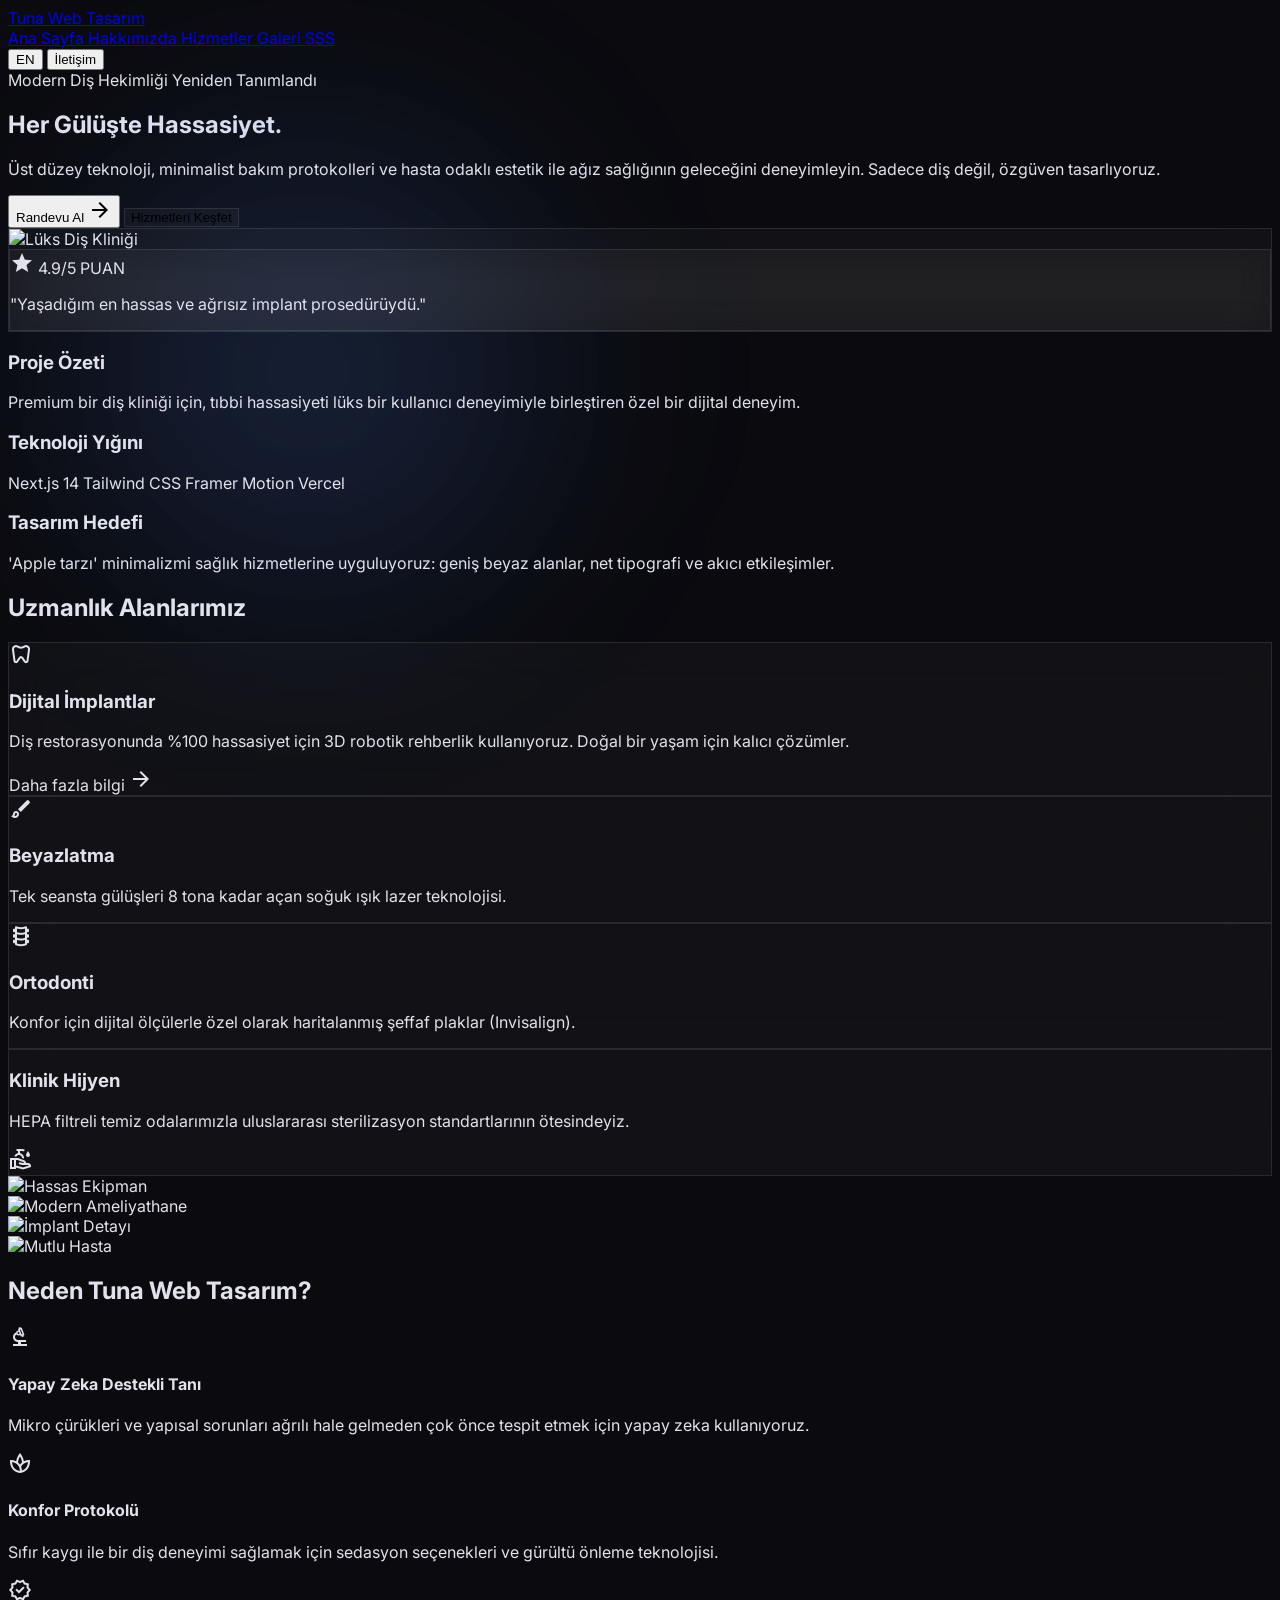
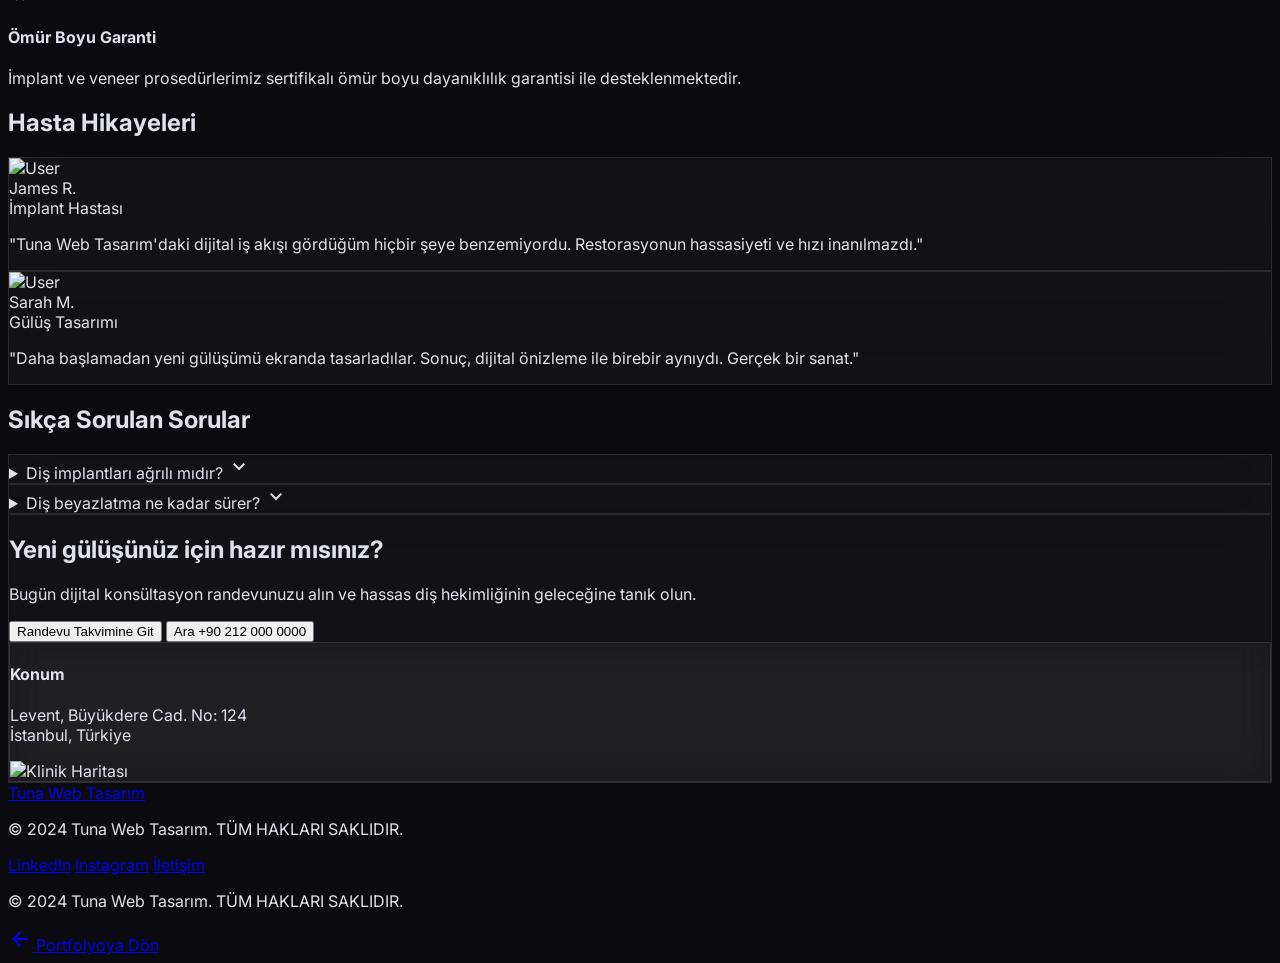
==== dis_klinigi/dis-klinigi.html @ a289a70b "Add files via upload" ====
<!DOCTYPE html>

<html class="dark" lang="tr"><head>
<meta charset="utf-8"/>
<meta content="width=device-width, initial-scale=1.0" name="viewport"/>
<title>Tuna Web Tasarım | Modern Diş Hekimliği</title>
<script src="https://cdn.tailwindcss.com?plugins=forms,container-queries"></script>
<link href="https://fonts.googleapis.com/css2?family=Inter:wght@300;400;500;600;700;800&amp;display=swap" rel="stylesheet"/>
<link href="https://fonts.googleapis.com/css2?family=Material+Symbols+Outlined:wght,FILL@100..700,0..1&amp;display=swap" rel="stylesheet"/>
<script id="tailwind-config">
      tailwind.config = {
        darkMode: "class",
        theme: {
          extend: {
            "colors": {
                    "on-error-container": "#ffdad6",
                    "tertiary-container": "#d87802",
                    "primary-container": "#528dff",
                    "on-tertiary": "#4d2700",
                    "surface": "#11131a",
                    "tertiary-fixed-dim": "#ffb77b",
                    "inverse-on-surface": "#2e3038",
                    "surface-container-low": "#191b22",
                    "surface-tint": "#afc6ff",
                    "on-secondary-fixed-variant": "#45464e",
                    "surface-container-high": "#272a31",
                    "inverse-primary": "#0059c6",
                    "surface-bright": "#373941",
                    "glass-border": "rgba(255, 255, 255, 0.1)",
                    "outline-variant": "#424753",
                    "surface-container-lowest": "#0b0e15",
                    "on-background": "#e1e2ec",
                    "secondary-fixed": "#e2e2eb",
                    "primary-fixed-dim": "#afc6ff",
                    "secondary-container": "#45464e",
                    "glass-bg": "rgba(255, 255, 255, 0.03)",
                    "on-secondary-container": "#b4b4bd",
                    "outline": "#8c909f",
                    "on-secondary": "#2e3037",
                    "on-error": "#690005",
                    "tertiary": "#ffb77b",
                    "inverse-surface": "#e1e2ec",
                    "on-primary-container": "#00275f",
                    "surface-dim": "#11131a",
                    "background": "#0b0b0f",
                    "secondary-fixed-dim": "#c6c6cf",
                    "surface-container-highest": "#32353c",
                    "on-tertiary-fixed": "#2e1500",
                    "on-surface-variant": "#c2c6d6",
                    "surface-variant": "#32353c",
                    "on-tertiary-container": "#432100",
                    "on-primary": "#002d6c",
                    "tertiary-fixed": "#ffdcc2",
                    "surface-container": "#1d1f27",
                    "error-container": "#93000a",
                    "on-surface": "#e1e2ec",
                    "on-primary-fixed": "#001a43",
                    "secondary": "#c6c6cf",
                    "primary-fixed": "#d9e2ff",
                    "primary": "#afc6ff",
                    "on-tertiary-fixed-variant": "#6d3a00",
                    "on-secondary-fixed": "#1a1b22",
                    "accent-glow": "rgba(79, 140, 255, 0.3)",
                    "on-primary-fixed-variant": "#004398",
                    "error": "#ffb4ab"
            },
            "borderRadius": {
                    "DEFAULT": "1rem",
                    "lg": "2rem",
                    "xl": "3rem",
                    "full": "9999px"
            },
            "spacing": {
                    "container-max": "1200px",
                    "gutter": "24px",
                    "base": "8px",
                    "section-gap": "120px",
                    "margin-desktop": "64px",
                    "margin-mobile": "20px"
            },
            "fontFamily": {
                    "display-lg": ["Inter"],
                    "display-lg-mobile": ["Inter"],
                    "headline-xl": ["Inter"],
                    "body-md": ["Inter"],
                    "label-sm": ["Inter"],
                    "body-lg": ["Inter"],
                    "label-md": ["Inter"],
                    "headline-md": ["Inter"]
            },
            "fontSize": {
                    "display-lg": ["72px", {"lineHeight": "1.1", "letterSpacing": "-0.04em", "fontWeight": "700"}],
                    "display-lg-mobile": ["40px", {"lineHeight": "1.2", "letterSpacing": "-0.02em", "fontWeight": "700"}],
                    "headline-xl": ["48px", {"lineHeight": "1.2", "letterSpacing": "-0.02em", "fontWeight": "600"}],
                    "body-md": ["16px", {"lineHeight": "1.6", "fontWeight": "400"}],
                    "label-sm": ["12px", {"lineHeight": "1.2", "letterSpacing": "0.05em", "fontWeight": "600"}],
                    "body-lg": ["18px", {"lineHeight": "1.6", "letterSpacing": "-0.01em", "fontWeight": "400"}],
                    "label-md": ["14px", {"lineHeight": "1.4", "letterSpacing": "0.02em", "fontWeight": "500"}],
                    "headline-md": ["24px", {"lineHeight": "1.4", "fontWeight": "600"}]
            }
          },
        },
      }
    </script>
<style>
        body {
            background-color: #0b0b0f;
            color: #e1e2ec;
            font-family: 'Inter', sans-serif;
            overflow-x: hidden;
        }

        .glass-card {
            background: rgba(255, 255, 255, 0.03);
            backdrop-filter: blur(20px);
            border: 1px solid rgba(255, 255, 255, 0.1);
            transition: all 0.5s cubic-bezier(0.4, 0, 0.2, 1);
        }

        .glass-card:hover {
            background: rgba(255, 255, 255, 0.07);
            transform: translateY(-8px);
            box-shadow: 0 20px 40px rgba(0, 0, 0, 0.4), 0 0 20px rgba(79, 140, 255, 0.1);
            border-color: rgba(175, 198, 255, 0.3);
        }

        .hero-glow {
            position: absolute;
            width: 600px;
            height: 600px;
            background: radial-gradient(circle, rgba(79, 140, 255, 0.15) 0%, transparent 70%);
            filter: blur(120px);
            z-index: -1;
            pointer-events: none;
        }

        .kinetic-text {
            background: linear-gradient(135deg, #e1e2ec 0%, #afc6ff 100%);
            -webkit-background-clip: text;
            -webkit-text-fill-color: transparent;
        }

        .material-symbols-outlined {
            font-variation-settings: 'FILL' 0, 'wght' 400, 'GRAD' 0, 'opsz' 24;
        }

        .lang-en { display: none; }
        [lang="en"] .lang-en { display: block; }
        [lang="en"] .lang-tr { display: none; }
        
        .no-scrollbar::-webkit-scrollbar { display: none; }
        .no-scrollbar { -ms-overflow-style: none; scrollbar-width: none; }
    </style>
</head>
<body class="antialiased">
<!-- TopNavBar -->
<nav class="fixed top-0 w-full z-50 bg-glass-bg backdrop-blur-[40px] border-b border-glass-border">
<div class="flex justify-between items-center px-margin-desktop h-20 w-full max-w-container-max mx-auto">
<a class="font-display-lg text-headline-md font-bold tracking-tighter text-primary" href="index.html">Tuna Web Tasarım</a>
<div class="hidden md:flex items-center gap-8">
<a class="text-primary font-bold border-b-2 border-primary pb-1 font-label-md text-label-md uppercase tracking-wider" href="index.html">
<span class="lang-tr">Ana Sayfa</span>
<span class="lang-en">Home</span>
</a>
<a class="text-on-surface-variant hover:text-on-surface transition-colors font-label-md text-label-md uppercase tracking-wider" href="#about">
<span class="lang-tr">Hakkımızda</span>
<span class="lang-en">About</span>
</a>
<a class="text-on-surface-variant hover:text-on-surface transition-colors font-label-md text-label-md uppercase tracking-wider" href="#services">
<span class="lang-tr">Hizmetler</span>
<span class="lang-en">Services</span>
</a>
<a class="text-on-surface-variant hover:text-on-surface transition-colors font-label-md text-label-md uppercase tracking-wider" href="#gallery">
<span class="lang-tr">Galeri</span>
<span class="lang-en">Gallery</span>
</a>
<a class="text-on-surface-variant hover:text-on-surface transition-colors font-label-md text-label-md uppercase tracking-wider" href="#faq">SSS</a>
</div>
<div class="flex items-center gap-4">
<button class="text-on-surface-variant hover:text-primary transition-colors font-label-md text-label-md uppercase tracking-wider" onclick="toggleLanguage()">
<span class="lang-tr">EN</span>
<span class="lang-en">TR</span>
</button>
<button class="bg-primary-container text-on-primary-container px-6 py-2 rounded-full font-label-md text-label-md uppercase tracking-widest hover:brightness-110 active:scale-95 transition-all">
<span class="lang-tr">İletişim</span>
<span class="lang-en">Contact</span>
</button>
</div>
</div>
</nav>
<main class="pt-20 overflow-hidden">
<!-- Hero Section -->
<section class="relative min-h-[921px] flex items-center px-margin-desktop max-w-container-max mx-auto py-section-gap">
<div class="hero-glow -top-20 -left-20"></div>
<div class="hero-glow bottom-0 -right-20"></div>
<div class="grid grid-cols-1 md:grid-cols-12 gap-12 items-center w-full">
<div class="md:col-span-7 z-10">
<span class="font-label-md text-primary tracking-widest uppercase mb-4 block">
<span class="lang-tr">Modern Diş Hekimliği Yeniden Tanımlandı</span>
<span class="lang-en">Modern Dentistry Redefined</span>
</span>
<h1 class="font-display-lg text-display-lg-mobile md:text-display-lg mb-8 kinetic-text">
<span class="lang-tr">Her Gülüşte Hassasiyet.</span>
<span class="lang-en">Precision in Every Smile.</span>
</h1>
<p class="font-body-lg text-on-surface-variant max-w-xl mb-10">
<span class="lang-tr">Üst düzey teknoloji, minimalist bakım protokolleri ve hasta odaklı estetik ile ağız sağlığının geleceğini deneyimleyin. Sadece diş değil, özgüven tasarlıyoruz.</span>
<span class="lang-en">Experience the future of oral healthcare with high-end technology, minimalist care protocols, and patient-centric aesthetics. We craft more than just teeth; we design confidence.</span>
</p>
<div class="flex flex-wrap gap-4">
<button class="bg-on-surface text-background px-10 py-4 rounded-full font-label-md text-label-md uppercase tracking-widest hover:opacity-90 transition-all flex items-center gap-2">
<span class="lang-tr">Randevu Al</span>
<span class="lang-en">Book Appointment</span>
<span class="material-symbols-outlined">arrow_forward</span>
</button>
<button class="glass-card px-10 py-4 rounded-full font-label-md text-label-md uppercase tracking-widest text-on-surface flex items-center gap-2">
<span class="lang-tr">Hizmetleri Keşfet</span>
<span class="lang-en">Explore Services</span>
</button>
</div>
</div>
<div class="md:col-span-5 relative">
<div class="rounded-xl overflow-hidden glass-card p-2 aspect-[4/5] relative">
<img alt="Lüks Diş Kliniği" class="w-full h-full object-cover rounded-lg" src="https://lh3.googleusercontent.com/aida-public/[base64]"/>
<div class="absolute bottom-6 -left-12 glass-card p-6 rounded-lg max-w-[240px] hidden md:block">
<div class="flex items-center gap-2 mb-2 text-primary">
<span class="material-symbols-outlined" style="font-variation-settings: 'FILL' 1;">star</span>
<span class="font-label-md">4.9/5 PUAN</span>
</div>
<p class="text-label-sm text-on-surface-variant italic">
<span class="lang-tr">"Yaşadığım en hassas ve ağrısız implant prosedürüydü."</span>
<span class="lang-en">"The most precise and painless implant procedure I've ever experienced."</span>
</p>
</div>
</div>
</div>
</div>
</section>
<!-- Project Info (Tech Stack & Summary) -->
<section class="bg-surface-container-low py-20 border-y border-glass-border" id="about">
<div class="max-w-container-max mx-auto px-margin-desktop">
<div class="grid grid-cols-1 md:grid-cols-3 gap-12">
<div>
<h3 class="font-label-md text-primary uppercase tracking-widest mb-4">
<span class="lang-tr">Proje Özeti</span>
<span class="lang-en">Project Summary</span>
</h3>
<p class="font-body-md text-on-surface-variant">
<span class="lang-tr">Premium bir diş kliniği için, tıbbi hassasiyeti lüks bir kullanıcı deneyimiyle birleştiren özel bir dijital deneyim.</span>
<span class="lang-en">A bespoke digital experience for a premium dental clinic, bridging technical medical precision with a luxury user experience.</span>
</p>
</div>
<div>
<h3 class="font-label-md text-primary uppercase tracking-widest mb-4">
<span class="lang-tr">Teknoloji Yığını</span>
<span class="lang-en">Tech Stack</span>
</h3>
<div class="flex flex-wrap gap-2">
<span class="px-4 py-1 rounded-full border border-glass-border text-label-sm font-label-sm">Next.js 14</span>
<span class="px-4 py-1 rounded-full border border-glass-border text-label-sm font-label-sm">Tailwind CSS</span>
<span class="px-4 py-1 rounded-full border border-glass-border text-label-sm font-label-sm">Framer Motion</span>
<span class="px-4 py-1 rounded-full border border-glass-border text-label-sm font-label-sm">Vercel</span>
</div>
</div>
<div>
<h3 class="font-label-md text-primary uppercase tracking-widest mb-4">
<span class="lang-tr">Tasarım Hedefi</span>
<span class="lang-en">Design Goal</span>
</h3>
<p class="font-body-md text-on-surface-variant">
<span class="lang-tr">'Apple tarzı' minimalizmi sağlık hizmetlerine uyguluyoruz: geniş beyaz alanlar, net tipografi ve akıcı etkileşimler.</span>
<span class="lang-en">Applying 'Apple-style' minimalism to healthcare: ample white space, crisp typography, and fluid interactions.</span>
</p>
</div>
</div>
</div>
</section>
<!-- Services Section (Bento Grid) -->
<section class="py-section-gap px-margin-desktop max-w-container-max mx-auto" id="services">
<div class="text-center mb-16">
<h2 class="font-headline-xl text-on-surface mb-4">
<span class="lang-tr">Uzmanlık Alanlarımız</span>
<span class="lang-en">Our Specializations</span>
</h2>
<div class="w-20 h-1 bg-primary mx-auto rounded-full"></div>
</div>
<div class="grid grid-cols-1 md:grid-cols-3 gap-gutter">
<!-- Large Card -->
<div class="md:col-span-2 glass-card p-10 rounded-xl relative group">
<div class="flex flex-col justify-between h-full">
<div>
<span class="material-symbols-outlined text-primary text-4xl mb-6">dentistry</span>
<h3 class="font-headline-md text-on-surface mb-4">
<span class="lang-tr">Dijital İmplantlar</span>
<span class="lang-en">Digital Implants</span>
</h3>
<p class="font-body-md text-on-surface-variant max-w-md">
<span class="lang-tr">Diş restorasyonunda %100 hassasiyet için 3D robotik rehberlik kullanıyoruz. Doğal bir yaşam için kalıcı çözümler.</span>
<span class="lang-en">Utilizing 3D robotic guidance for 100% precision in dental reconstruction. Permanent solutions for a natural life.</span>
</p>
</div>
<div class="mt-12 flex items-center text-primary font-label-md uppercase tracking-widest group-hover:gap-4 transition-all gap-2 cursor-pointer">
<span class="lang-tr">Daha fazla bilgi</span>
<span class="lang-en">Learn more</span>
<span class="material-symbols-outlined">arrow_forward</span>
</div>
</div>
</div>
<!-- Small Card 1 -->
<div class="glass-card p-10 rounded-xl">
<span class="material-symbols-outlined text-primary text-4xl mb-6">brush</span>
<h3 class="font-headline-md text-on-surface mb-4">
<span class="lang-tr">Beyazlatma</span>
<span class="lang-en">Whitening</span>
</h3>
<p class="font-body-md text-on-surface-variant">
<span class="lang-tr">Tek seansta gülüşleri 8 tona kadar açan soğuk ışık lazer teknolojisi.</span>
<span class="lang-en">Cold-light laser technology that brightens smiles up to 8 shades in a single session.</span>
</p>
</div>
<!-- Small Card 2 -->
<div class="glass-card p-10 rounded-xl">
<span class="material-symbols-outlined text-primary text-4xl mb-6">orthopedics</span>
<h3 class="font-headline-md text-on-surface mb-4">
<span class="lang-tr">Ortodonti</span>
<span class="lang-en">Orthodontics</span>
</h3>
<p class="font-body-md text-on-surface-variant">
<span class="lang-tr">Konfor için dijital ölçülerle özel olarak haritalanmış şeffaf plaklar (Invisalign).</span>
<span class="lang-en">Invisible aligners (Invisalign) custom-mapped with digital impressions for comfort.</span>
</p>
</div>
<!-- Medium Card -->
<div class="md:col-span-2 glass-card p-10 rounded-xl flex items-center justify-between overflow-hidden">
<div class="z-10">
<h3 class="font-headline-md text-on-surface mb-4">
<span class="lang-tr">Klinik Hijyen</span>
<span class="lang-en">Clinical Hygiene</span>
</h3>
<p class="font-body-md text-on-surface-variant max-w-xs">
<span class="lang-tr">HEPA filtreli temiz odalarımızla uluslararası sterilizasyon standartlarının ötesindeyiz.</span>
<span class="lang-en">Exceeding international sterilization standards with HEPA-filtered cleanrooms.</span>
</p>
</div>
<div class="w-48 h-48 relative">
<div class="absolute inset-0 bg-primary opacity-10 rounded-full blur-3xl"></div>
<span class="material-symbols-outlined text-[120px] text-primary/20 absolute inset-0 flex items-center justify-center">clean_hands</span>
</div>
</div>
</div>
</section>
<!-- Why Us / Tech Info -->
<section class="py-section-gap bg-surface-container-lowest">
<div class="max-w-container-max mx-auto px-margin-desktop grid grid-cols-1 md:grid-cols-2 gap-24 items-center">
<div class="order-2 md:order-1">
<div class="grid grid-cols-2 gap-4">
<div class="space-y-4">
<div class="rounded-lg overflow-hidden h-40">
<img alt="Hassas Ekipman" class="w-full h-full object-cover" src="https://lh3.googleusercontent.com/aida-public/[base64]"/>
</div>
<div class="rounded-lg overflow-hidden h-64">
<img alt="Modern Ameliyathane" class="w-full h-full object-cover" src="https://lh3.googleusercontent.com/aida-public/[base64]"/>
</div>
</div>
<div class="space-y-4 pt-8">
<div class="rounded-lg overflow-hidden h-64">
<img alt="İmplant Detayı" class="w-full h-full object-cover" src="https://lh3.googleusercontent.com/aida-public/[base64]"/>
</div>
<div class="rounded-lg overflow-hidden h-40">
<img alt="Mutlu Hasta" class="w-full h-full object-cover" src="https://lh3.googleusercontent.com/aida-public/[base64]"/>
</div>
</div>
</div>
</div>
<div class="order-1 md:order-2">
<h2 class="font-headline-xl text-on-surface mb-8"><span class="lang-tr">Neden Tuna Web Tasarım?</span><span class="lang-en">Why Tuna Web Tasarım?</span></h2>
<div class="space-y-10">
<div class="flex gap-6">
<div class="w-12 h-12 rounded-full bg-primary/10 flex items-center justify-center shrink-0">
<span class="material-symbols-outlined text-primary">biotech</span>
</div>
<div>
<h4 class="font-headline-md text-on-surface mb-2">
<span class="lang-tr">Yapay Zeka Destekli Tanı</span>
<span class="lang-en">AI-Driven Diagnostics</span>
</h4>
<p class="font-body-md text-on-surface-variant">
<span class="lang-tr">Mikro çürükleri ve yapısal sorunları ağrılı hale gelmeden çok önce tespit etmek için yapay zeka kullanıyoruz.</span>
<span class="lang-en">We use artificial intelligence to detect micro-cavities and structural issues long before they become painful.</span>
</p>
</div>
</div>
<div class="flex gap-6">
<div class="w-12 h-12 rounded-full bg-primary/10 flex items-center justify-center shrink-0">
<span class="material-symbols-outlined text-primary">spa</span>
</div>
<div>
<h4 class="font-headline-md text-on-surface mb-2">
<span class="lang-tr">Konfor Protokolü</span>
<span class="lang-en">Comfort Protocol</span>
</h4>
<p class="font-body-md text-on-surface-variant">
<span class="lang-tr">Sıfır kaygı ile bir diş deneyimi sağlamak için sedasyon seçenekleri ve gürültü önleme teknolojisi.</span>
<span class="lang-en">Sedation options and noise-canceling technology to ensure a zero-anxiety dental experience.</span>
</p>
</div>
</div>
<div class="flex gap-6">
<div class="w-12 h-12 rounded-full bg-primary/10 flex items-center justify-center shrink-0">
<span class="material-symbols-outlined text-primary">verified</span>
</div>
<div>
<h4 class="font-headline-md text-on-surface mb-2">
<span class="lang-tr">Ömür Boyu Garanti</span>
<span class="lang-en">Lifetime Warranty</span>
</h4>
<p class="font-body-md text-on-surface-variant">
<span class="lang-tr">İmplant ve veneer prosedürlerimiz sertifikalı ömür boyu dayanıklılık garantisi ile desteklenmektedir.</span>
<span class="lang-en">Our implant and veneer procedures are backed by a certified lifetime durability guarantee.</span>
</p>
</div>
</div>
</div>
</div>
</div>
</section>
<!-- Testimonials -->
<section class="py-section-gap px-margin-desktop max-w-container-max mx-auto overflow-hidden">
<h2 class="font-headline-xl text-center mb-16">
<span class="lang-tr">Hasta Hikayeleri</span>
<span class="lang-en">Patient Stories</span>
</h2>
<div class="flex overflow-x-auto gap-gutter pb-12 no-scrollbar snap-x">
<div class="min-w-[320px] md:min-w-[400px] glass-card p-8 rounded-xl snap-center">
<div class="flex items-center gap-4 mb-6">
<div class="w-12 h-12 rounded-full bg-surface-container-high overflow-hidden">
<img alt="User" src="https://lh3.googleusercontent.com/aida-public/[base64]"/>
</div>
<div>
<div class="font-headline-md text-body-md font-bold">James R.</div>
<div class="text-label-sm text-primary">
<span class="lang-tr">İmplant Hastası</span>
<span class="lang-en">Implant Patient</span>
</div>
</div>
</div>
<p class="font-body-md text-on-surface-variant italic">
<span class="lang-tr">"Tuna Web Tasarım'daki dijital iş akışı gördüğüm hiçbir şeye benzemiyordu. Restorasyonun hassasiyeti ve hızı inanılmazdı."</span>
<span class="lang-en">"The digital workflow at Tuna Web Tasarım was unlike anything I've seen. The precision and speed of my restoration were incredible."</span>
</p>
</div>
<div class="min-w-[320px] md:min-w-[400px] glass-card p-8 rounded-xl snap-center">
<div class="flex items-center gap-4 mb-6">
<div class="w-12 h-12 rounded-full bg-surface-container-high overflow-hidden">
<img alt="User" src="https://lh3.googleusercontent.com/aida-public/[base64]"/>
</div>
<div>
<div class="font-headline-md text-body-md font-bold">Sarah M.</div>
<div class="text-label-sm text-primary">
<span class="lang-tr">Gülüş Tasarımı</span>
<span class="lang-en">Smile Design</span>
</div>
</div>
</div>
<p class="font-body-md text-on-surface-variant italic">
<span class="lang-tr">"Daha başlamadan yeni gülüşümü ekranda tasarladılar. Sonuç, dijital önizleme ile birebir aynıydı. Gerçek bir sanat."</span>
<span class="lang-en">"They designed my new smile on a screen before we even started. The final result was identical to the digital preview. Pure art."</span>
</p>
</div>
</div>
</section>
<!-- FAQ -->
<section class="py-section-gap px-margin-desktop max-w-container-max mx-auto" id="faq">
<div class="max-w-3xl mx-auto">
<h2 class="font-headline-xl text-center mb-12">
<span class="lang-tr">Sıkça Sorulan Sorular</span>
<span class="lang-en">Frequently Asked Questions</span>
</h2>
<div class="space-y-4">
<details class="glass-card rounded-xl group overflow-hidden">
<summary class="p-6 cursor-pointer list-none flex justify-between items-center hover:bg-glass-border transition-colors">
<span class="font-headline-md text-body-md">
<span class="lang-tr">Diş implantları ağrılı mıdır?</span>
<span class="lang-en">Are dental implants painful?</span>
</span>
<span class="material-symbols-outlined group-open:rotate-180 transition-transform">expand_more</span>
</summary>
<div class="p-6 pt-0 text-on-surface-variant font-body-md border-t border-glass-border">
<span class="lang-tr">Hassas robotik rehberliğimiz ve lokal anestezi protokollerimiz ile çoğu hastamız işlem sırasında hiç ağrı hissetmediğini, sonrasında ise sadece 1-2 gün hafif bir rahatsızlık duyduğunu belirtmektedir.</span>
<span class="lang-en">With our precision robotic guidance and local anesthesia protocols, most patients report feeling no pain during the procedure and only mild discomfort for 1-2 days following.</span>
</div>
</details>
<details class="glass-card rounded-xl group overflow-hidden">
<summary class="p-6 cursor-pointer list-none flex justify-between items-center hover:bg-glass-border transition-colors">
<span class="font-headline-md text-body-md">
<span class="lang-tr">Diş beyazlatma ne kadar sürer?</span>
<span class="lang-en">How long does teeth whitening last?</span>
</span>
<span class="material-symbols-outlined group-open:rotate-180 transition-transform">expand_more</span>
</summary>
<div class="p-6 pt-0 text-on-surface-variant font-body-md border-t border-glass-border">
<span class="lang-tr">Soğuk Işık lazer beyazlatmamız, beslenme ve ağız hijyeni alışkanlıklarına bağlı olarak genellikle 1-2 yıl kalıcılık gösterir. Evde kullanım için bakım kiti sunuyoruz.</span>
<span class="lang-en">Our Cold-Light laser whitening typically lasts 1-2 years depending on diet and oral hygiene habits. We provide a maintenance kit for home use.</span>
</div>
</details>
</div>
</div>
</section>
<!-- CTA / Contact -->
<section class="py-section-gap px-margin-desktop max-w-container-max mx-auto">
<div class="glass-card p-12 md:p-20 rounded-xl relative overflow-hidden flex flex-col md:flex-row gap-12 items-center">
<div class="absolute inset-0 -z-10 bg-primary opacity-5"></div>
<div class="absolute -top-24 -right-24 w-64 h-64 bg-primary opacity-20 blur-[100px]"></div>
<div class="flex-1 text-center md:text-left">
<h2 class="font-display-lg text-headline-xl md:text-display-lg mb-6">
<span class="lang-tr">Yeni gülüşünüz için hazır mısınız?</span>
<span class="lang-en">Ready for your new smile?</span>
</h2>
<p class="font-body-lg text-on-surface-variant mb-10">
<span class="lang-tr">Bugün dijital konsültasyon randevunuzu alın ve hassas diş hekimliğinin geleceğine tanık olun.</span>
<span class="lang-en">Schedule a digital consultation today and witness the future of precision dentistry.</span>
</p>
<div class="flex flex-wrap gap-4 justify-center md:justify-start">
<button class="bg-primary-container text-on-primary-container px-10 py-4 rounded-full font-label-md text-label-md uppercase tracking-widest hover:brightness-110 transition-all">
<span class="lang-tr">Randevu Takvimine Git</span>
<span class="lang-en">Schedule Appointment</span>
</button>
<button class="border border-glass-border px-10 py-4 rounded-full font-label-md text-label-md uppercase tracking-widest text-on-surface hover:bg-glass-border transition-all">
<span class="lang-tr">Ara +90 212 000 0000</span>
<span class="lang-en">Call +90 212 000 0000</span>
</button>
</div>
</div>
<div class="w-full md:w-1/3">
<div class="glass-card p-8 rounded-lg">
<div class="space-y-4">
<h4 class="font-label-md text-primary uppercase">
<span class="lang-tr">Konum</span>
<span class="lang-en">Location</span>
</h4>
<p class="font-body-md">Levent, Büyükdere Cad. No: 124<br/>İstanbul, Türkiye</p>
<div class="h-40 rounded-lg overflow-hidden border border-glass-border">
<img alt="Klinik Haritası" class="w-full h-full object-cover" src="https://lh3.googleusercontent.com/aida-public/[base64]"/>
</div>
</div>
</div>
</div>
</div>
</section>
</main>
<!-- Footer -->
<footer class="w-full py-section-gap bg-surface-container-lowest border-t border-glass-border">
<div class="flex flex-col md:flex-row justify-between items-center px-margin-desktop max-w-container-max mx-auto gap-base">
<div class="text-center md:text-left">
<a class="font-display-lg text-headline-md font-bold text-primary mb-2 block" href="index.html">Tuna Web Tasarım</a>
<p class="font-label-sm text-label-sm text-on-surface-variant max-w-xs">© 2024 Tuna Web Tasarım. <span class="lang-tr">TÜM HAKLARI SAKLIDIR.</span><span class="lang-en">ALL RIGHTS RESERVED.</span></p>
</div>
<div class="flex flex-col items-center md:items-end gap-6 mt-8 md:mt-0">
<div class="flex gap-8">
<a class="text-on-surface-variant hover:text-primary transition-colors duration-300 font-label-sm text-label-sm uppercase tracking-widest" href="#">LinkedIn</a>
<a class="text-on-surface-variant hover:text-primary transition-colors duration-300 font-label-sm text-label-sm uppercase tracking-widest" href="#">Instagram</a>
<a class="text-on-surface-variant hover:text-primary transition-colors duration-300 font-label-sm text-label-sm uppercase tracking-widest" href="#">
<span class="lang-tr">İletişim</span>
<span class="lang-en">Contact</span>
</a>
</div>
<p class="font-label-sm text-label-sm text-on-surface-variant opacity-50 uppercase tracking-widest">© 2024 Tuna Web Tasarım. <span class="lang-tr">TÜM HAKLARI SAKLIDIR.</span><span class="lang-en">ALL RIGHTS RESERVED.</span></p>
</div>
</div>
</footer>
<!-- Back to Portfolio Action -->
<div class="fixed bottom-8 left-8 z-50">
<a class="bg-surface-container-high text-on-surface px-6 py-3 rounded-full flex items-center gap-3 border border-glass-border hover:bg-primary-container hover:text-on-primary-container transition-all shadow-xl group" href="index.html">
<span class="material-symbols-outlined group-hover:-translate-x-1 transition-transform">arrow_back</span>
<span class="font-label-md text-label-md uppercase tracking-wider">
<span class="lang-tr">Portfolyoya Dön</span>
<span class="lang-en">Back to Portfolio</span>
</span>
</a>
</div>
<script>
        function setLanguage(lang) {
            document.documentElement.lang = lang;
            localStorage.setItem('pref_lang', lang);
        }

        function toggleLanguage() {
            const currentLang = document.documentElement.lang;
            const newLang = currentLang === 'tr' ? 'en' : 'tr';
            setLanguage(newLang);
        }

        // Initialize language from localStorage
        const savedLang = localStorage.getItem('pref_lang') || 'tr';
        setLanguage(savedLang);

        // Micro-interactions and subtle glow tracking
        document.addEventListener('mousemove', (e) => {
            const glow = document.querySelector('.hero-glow');
            if (glow) {
                const moveX = (e.clientX - window.innerWidth / 2) / 25;
                const moveY = (e.clientY - window.innerHeight / 2) / 25;
                glow.style.transform = `translate(${moveX}px, ${moveY}px)`;
            }
        });

        // Smooth scroll
        document.querySelectorAll('a[href^="#"]').forEach(anchor => {
            anchor.addEventListener('click', function (e) {
                e.preventDefault();
                const target = document.querySelector(this.getAttribute('href'));
                if (target) {
                    target.scrollIntoView({ behavior: 'smooth' });
                }
            });
        });
    </script>
</body></html>
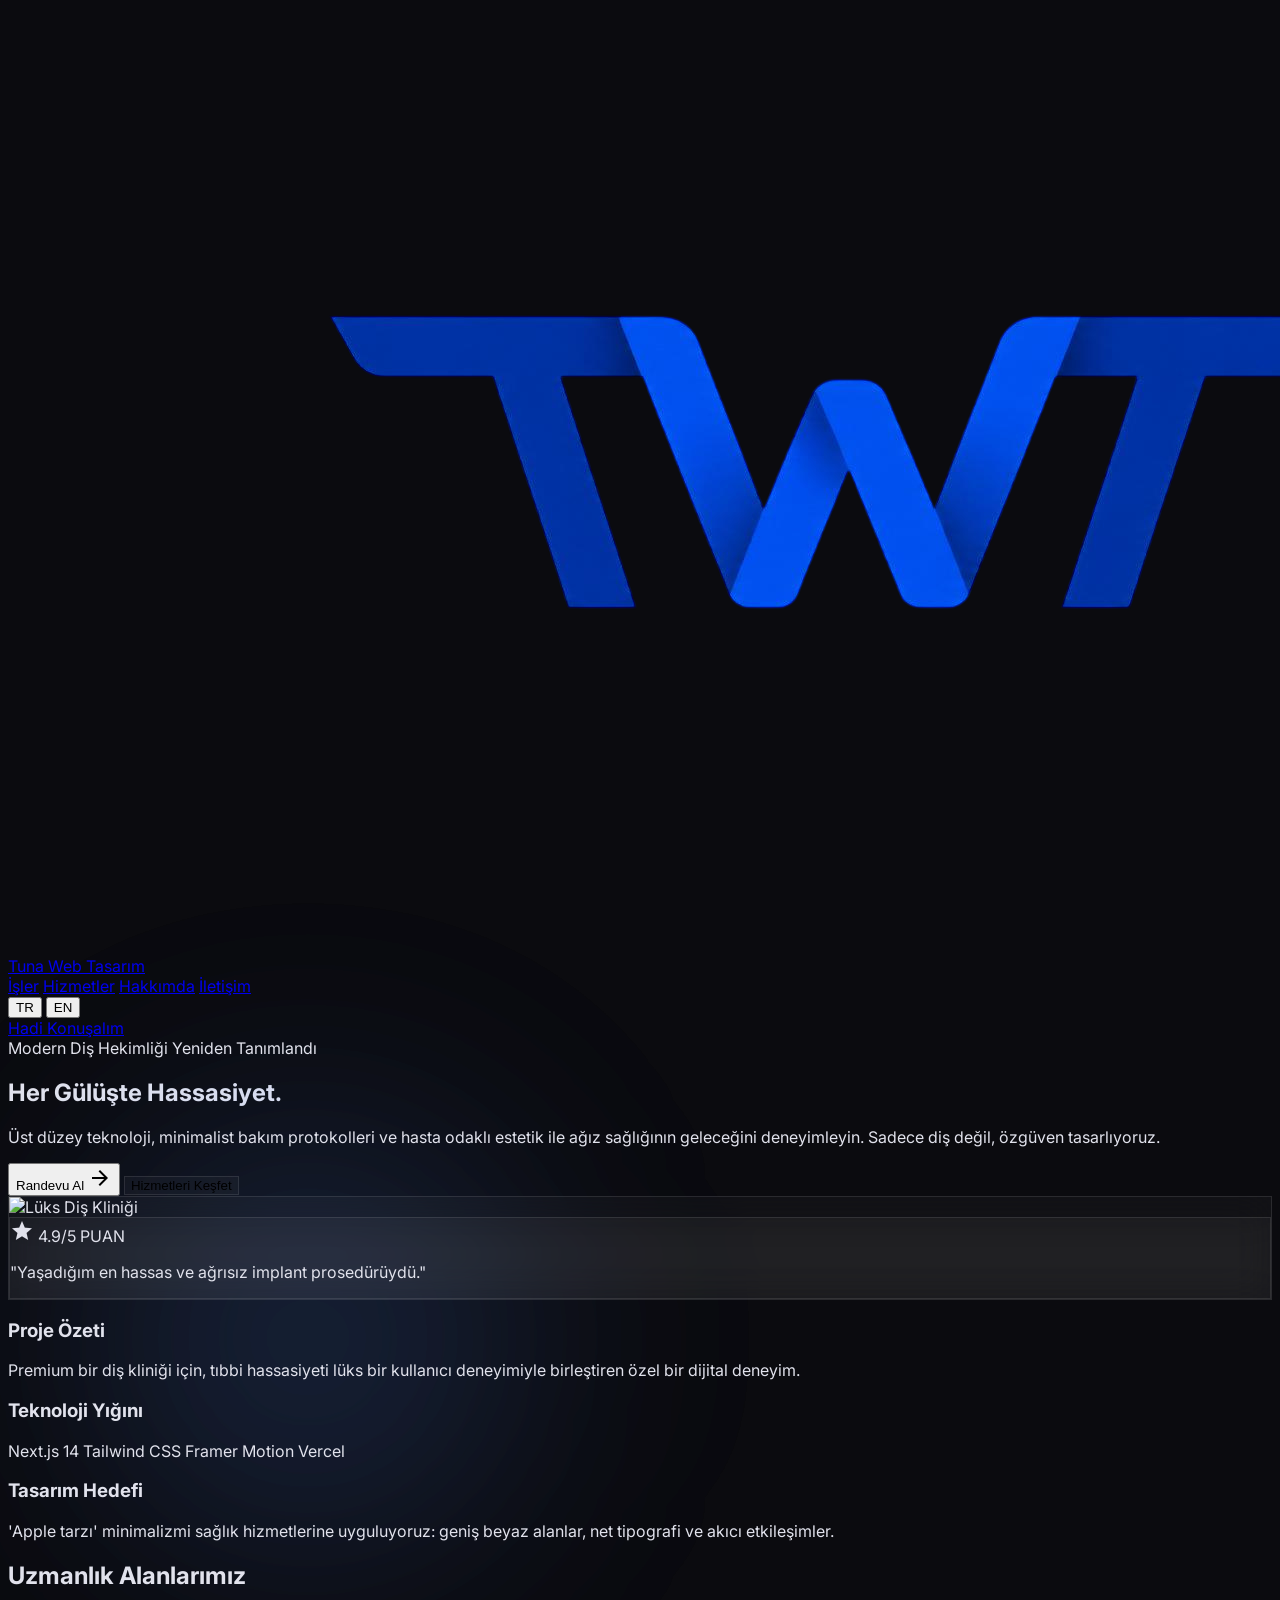
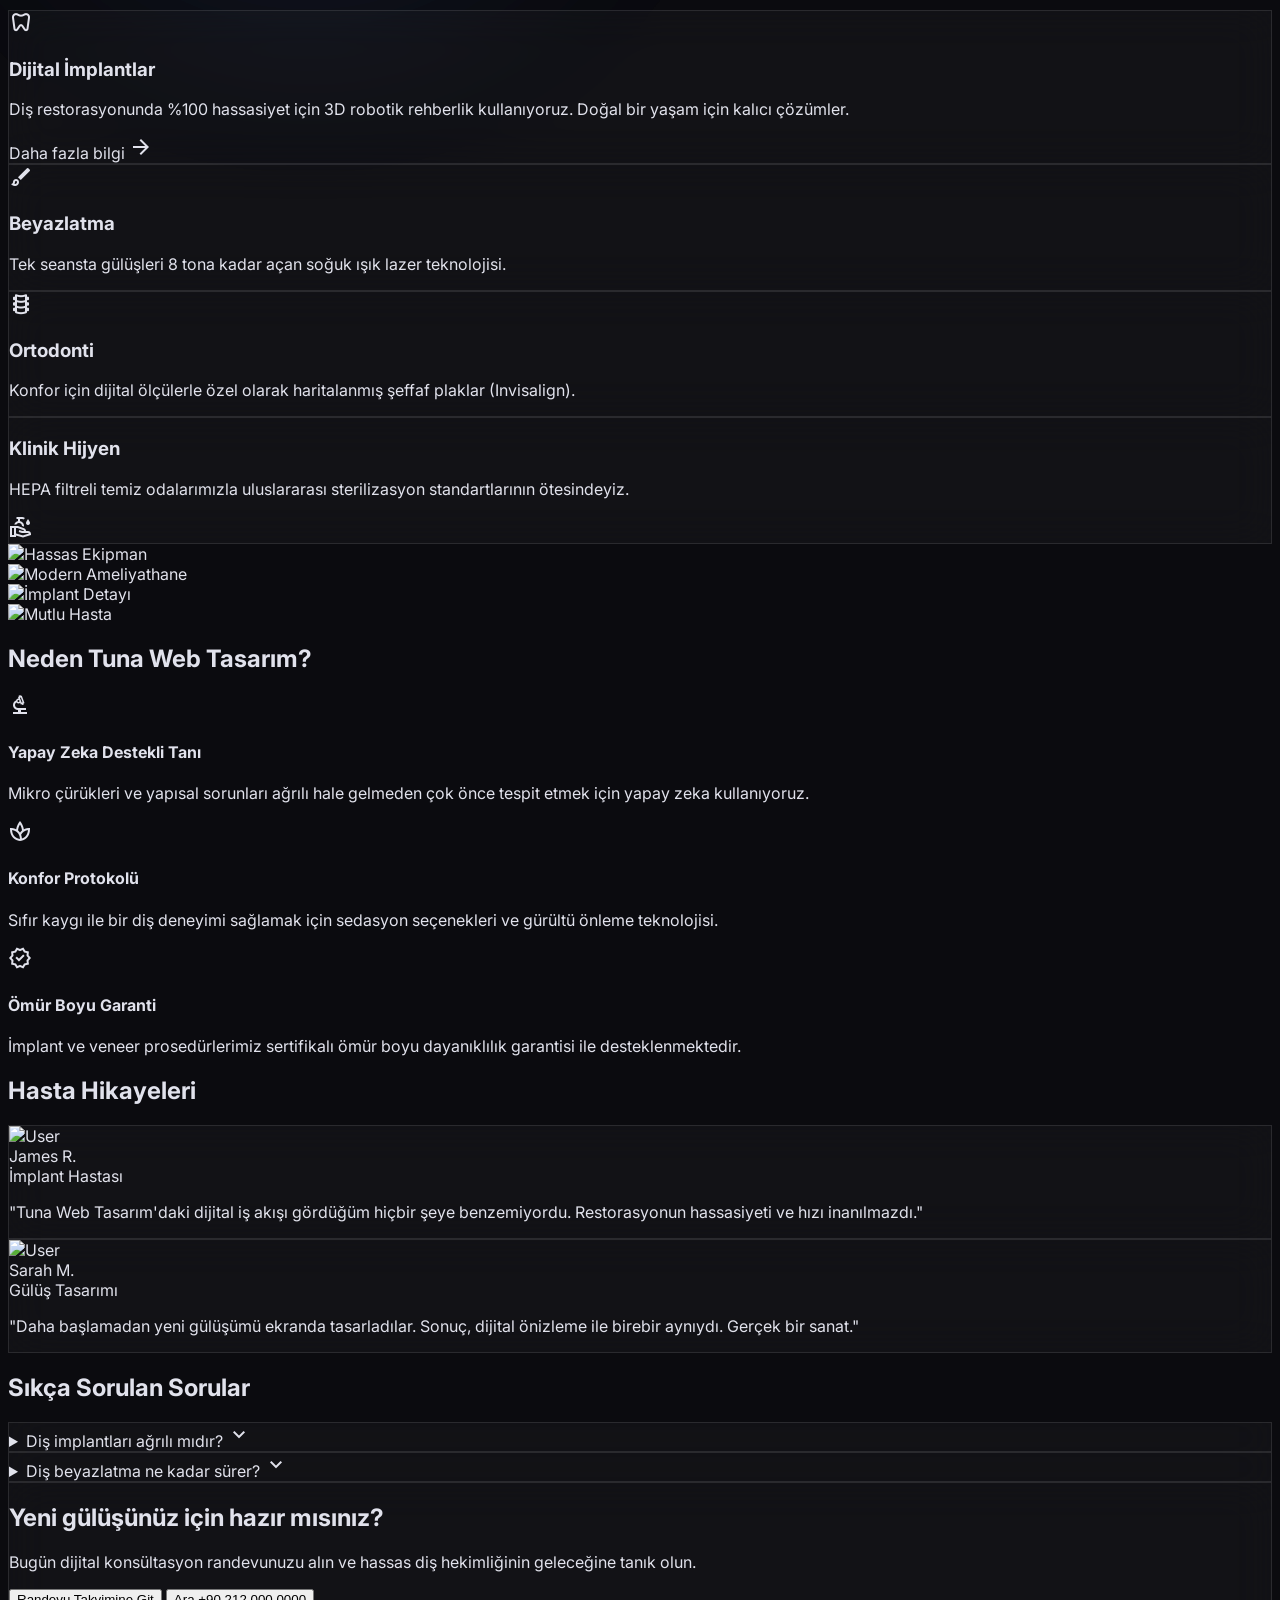
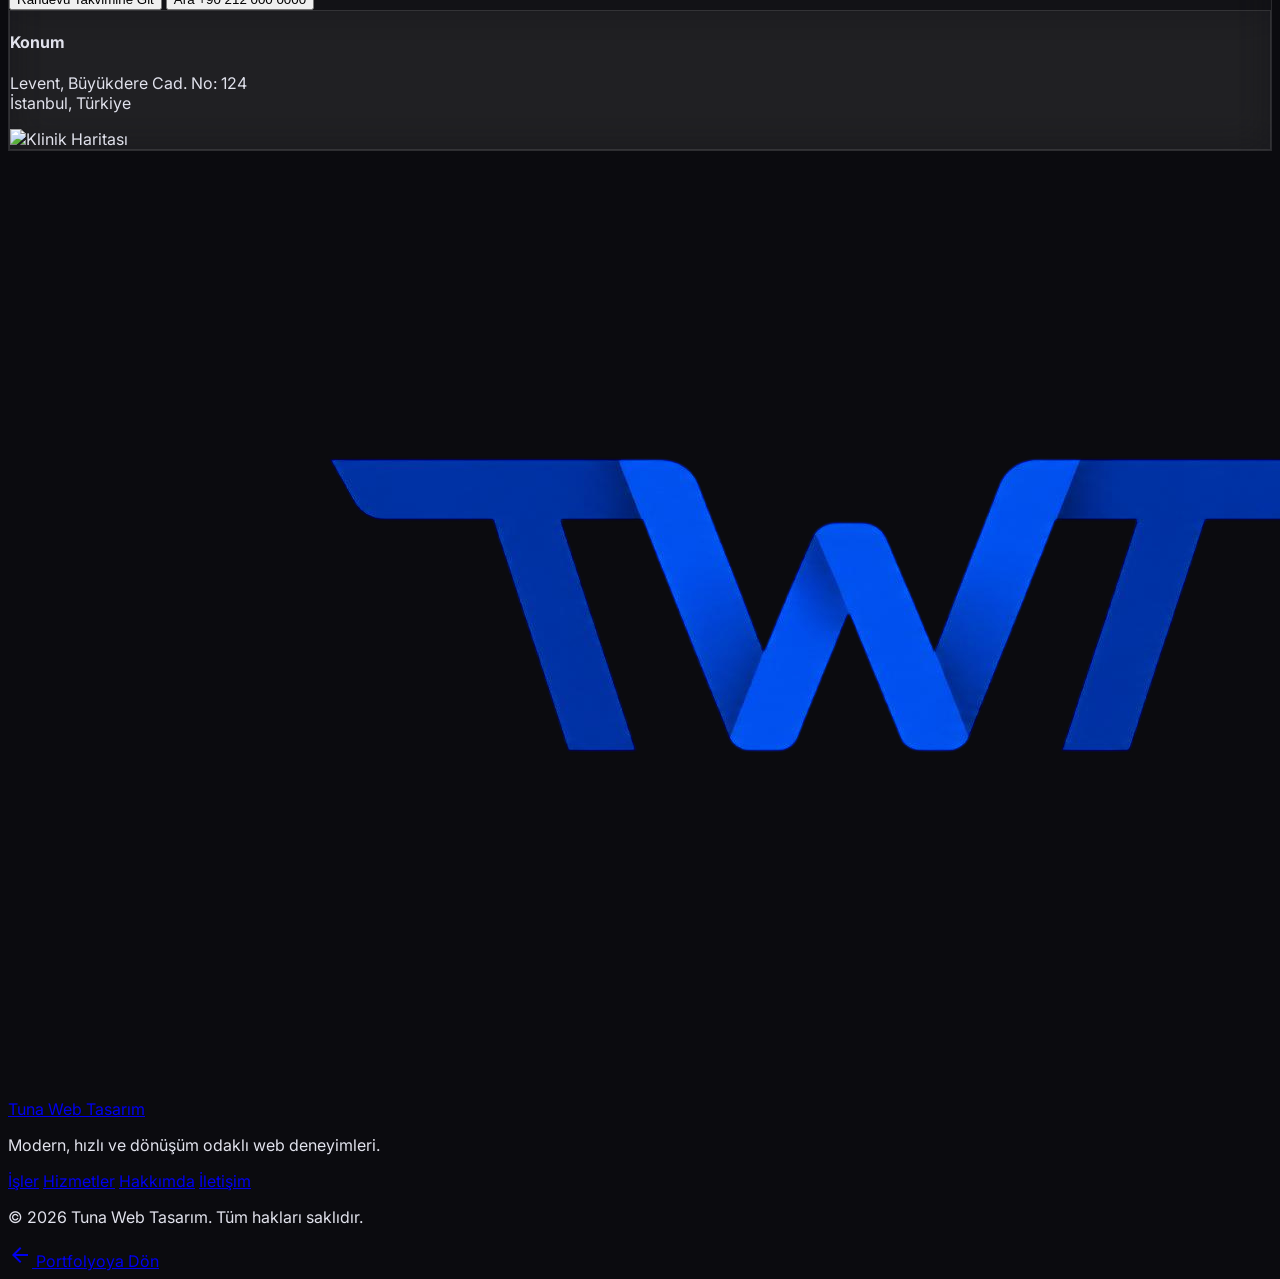
==== commit 2d57bf67: "Navbar component sistemi ve mobil menü düzeltildi" ====
--- a/dis_klinigi/dis-klinigi.html
+++ b/dis_klinigi/dis-klinigi.html
@@ -154,40 +154,7 @@
 </head>
 <body class="antialiased">
 <!-- TopNavBar -->
-<nav class="fixed top-0 w-full z-50 bg-glass-bg backdrop-blur-[40px] border-b border-glass-border">
-<div class="flex justify-between items-center px-margin-desktop h-20 w-full max-w-container-max mx-auto">
-<a class="font-display-lg text-headline-md font-bold tracking-tighter text-primary" href="index.html">Tuna Web Tasarım</a>
-<div class="hidden md:flex items-center gap-8">
-<a class="text-primary font-bold border-b-2 border-primary pb-1 font-label-md text-label-md uppercase tracking-wider" href="index.html">
-<span class="lang-tr">Ana Sayfa</span>
-<span class="lang-en">Home</span>
-</a>
-<a class="text-on-surface-variant hover:text-on-surface transition-colors font-label-md text-label-md uppercase tracking-wider" href="#about">
-<span class="lang-tr">Hakkımızda</span>
-<span class="lang-en">About</span>
-</a>
-<a class="text-on-surface-variant hover:text-on-surface transition-colors font-label-md text-label-md uppercase tracking-wider" href="#services">
-<span class="lang-tr">Hizmetler</span>
-<span class="lang-en">Services</span>
-</a>
-<a class="text-on-surface-variant hover:text-on-surface transition-colors font-label-md text-label-md uppercase tracking-wider" href="#gallery">
-<span class="lang-tr">Galeri</span>
-<span class="lang-en">Gallery</span>
-</a>
-<a class="text-on-surface-variant hover:text-on-surface transition-colors font-label-md text-label-md uppercase tracking-wider" href="#faq">SSS</a>
-</div>
-<div class="flex items-center gap-4">
-<button class="text-on-surface-variant hover:text-primary transition-colors font-label-md text-label-md uppercase tracking-wider" onclick="toggleLanguage()">
-<span class="lang-tr">EN</span>
-<span class="lang-en">TR</span>
-</button>
-<button class="bg-primary-container text-on-primary-container px-6 py-2 rounded-full font-label-md text-label-md uppercase tracking-widest hover:brightness-110 active:scale-95 transition-all">
-<span class="lang-tr">İletişim</span>
-<span class="lang-en">Contact</span>
-</button>
-</div>
-</div>
-</nav>
+<div id="navbar-container" data-navbar="project"></div>
 <main class="pt-20 overflow-hidden">
 <!-- Hero Section -->
 <section class="relative min-h-[921px] flex items-center px-margin-desktop max-w-container-max mx-auto py-section-gap">
@@ -549,28 +516,10 @@
 </section>
 </main>
 <!-- Footer -->
-<footer class="w-full py-section-gap bg-surface-container-lowest border-t border-glass-border">
-<div class="flex flex-col md:flex-row justify-between items-center px-margin-desktop max-w-container-max mx-auto gap-base">
-<div class="text-center md:text-left">
-<a class="font-display-lg text-headline-md font-bold text-primary mb-2 block" href="index.html">Tuna Web Tasarım</a>
-<p class="font-label-sm text-label-sm text-on-surface-variant max-w-xs">© 2024 Tuna Web Tasarım. <span class="lang-tr">TÜM HAKLARI SAKLIDIR.</span><span class="lang-en">ALL RIGHTS RESERVED.</span></p>
-</div>
-<div class="flex flex-col items-center md:items-end gap-6 mt-8 md:mt-0">
-<div class="flex gap-8">
-<a class="text-on-surface-variant hover:text-primary transition-colors duration-300 font-label-sm text-label-sm uppercase tracking-widest" href="#">LinkedIn</a>
-<a class="text-on-surface-variant hover:text-primary transition-colors duration-300 font-label-sm text-label-sm uppercase tracking-widest" href="#">Instagram</a>
-<a class="text-on-surface-variant hover:text-primary transition-colors duration-300 font-label-sm text-label-sm uppercase tracking-widest" href="#">
-<span class="lang-tr">İletişim</span>
-<span class="lang-en">Contact</span>
-</a>
-</div>
-<p class="font-label-sm text-label-sm text-on-surface-variant opacity-50 uppercase tracking-widest">© 2024 Tuna Web Tasarım. <span class="lang-tr">TÜM HAKLARI SAKLIDIR.</span><span class="lang-en">ALL RIGHTS RESERVED.</span></p>
-</div>
-</div>
-</footer>
+<div id="footer-container"></div>
 <!-- Back to Portfolio Action -->
 <div class="fixed bottom-8 left-8 z-50">
-<a class="bg-surface-container-high text-on-surface px-6 py-3 rounded-full flex items-center gap-3 border border-glass-border hover:bg-primary-container hover:text-on-primary-container transition-all shadow-xl group" href="index.html">
+<a class="bg-surface-container-high text-on-surface px-6 py-3 rounded-full flex items-center gap-3 border border-glass-border hover:bg-primary-container hover:text-on-primary-container transition-all shadow-xl group" href="../index.html">
 <span class="material-symbols-outlined group-hover:-translate-x-1 transition-transform">arrow_back</span>
 <span class="font-label-md text-label-md uppercase tracking-wider">
 <span class="lang-tr">Portfolyoya Dön</span>
@@ -615,4 +564,9 @@
             });
         });
     </script>
+
+<script src="../assets/js/navbar.js?v=20260715-1"></script>
+<script src="../assets/js/language.js?v=20260715-1"></script>
+<script src="../assets/js/main.js?v=20260715-1"></script>
+<script src="../assets/js/loader.js?v=20260715-1"></script>
 </body></html>
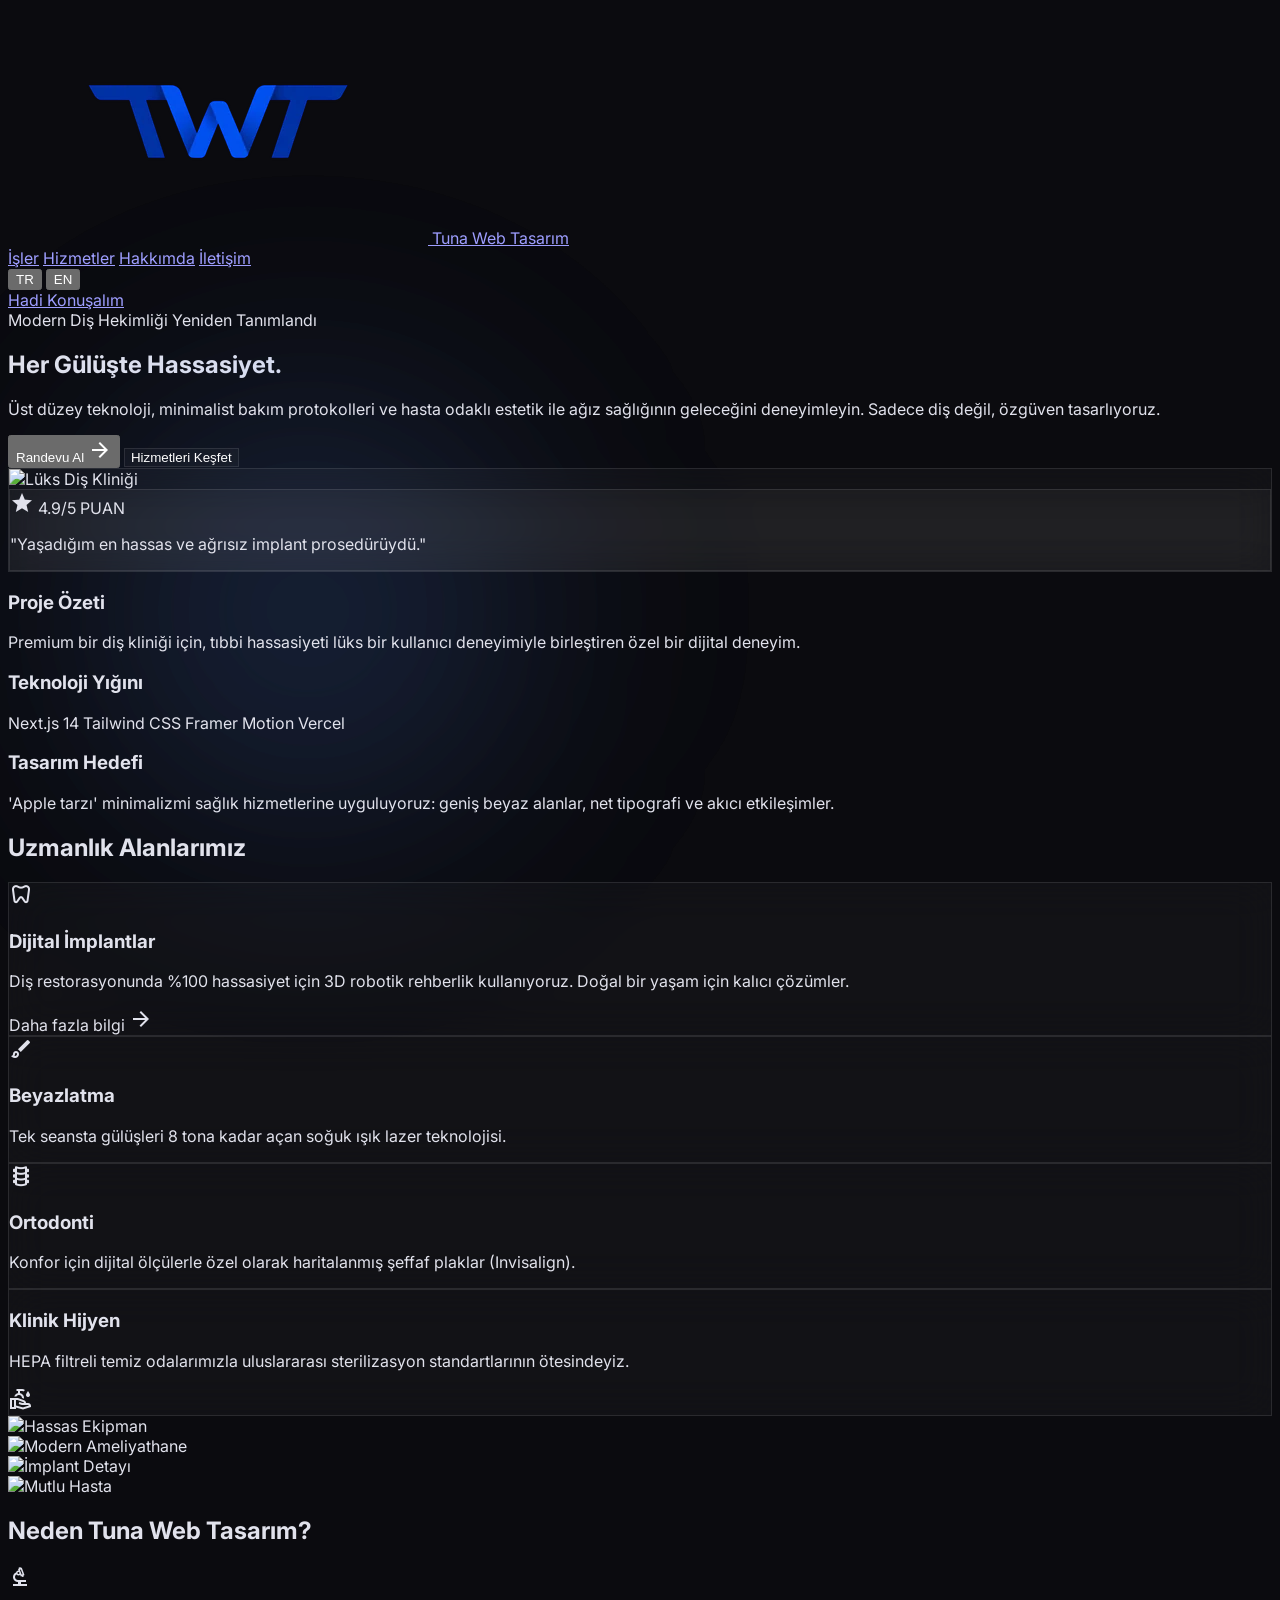
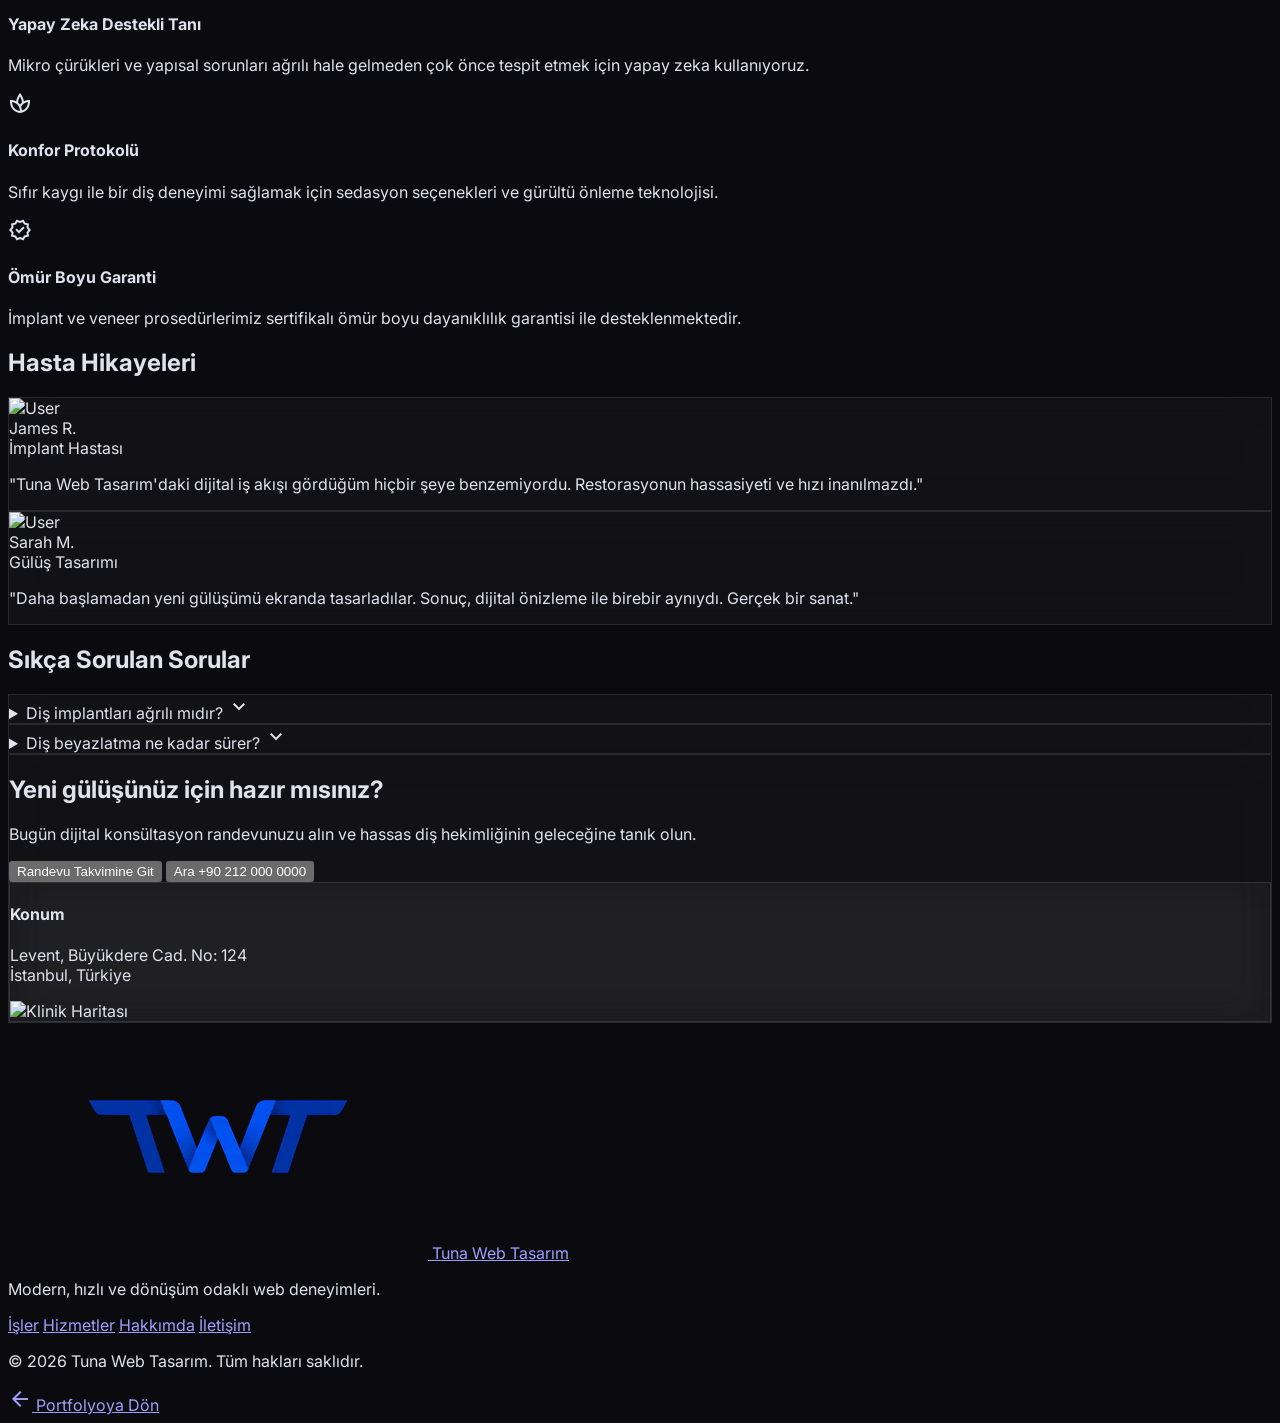
==== commit e0cba16b: "Ortak footer ve Lighthouse optimizasyonları tamamlandı" ====
--- a/dis_klinigi/dis-klinigi.html
+++ b/dis_klinigi/dis-klinigi.html
@@ -1,11 +1,11 @@
 <!DOCTYPE html>
 
-<html class="dark" lang="tr"><head>
+<html class="dark" lang="tr"><head><link href="https://lh3.googleusercontent.com" rel="preconnect"/><link href="//lh3.googleusercontent.com" rel="dns-prefetch"/>
 <meta charset="utf-8"/>
 <meta content="width=device-width, initial-scale=1.0" name="viewport"/>
-<title>Tuna Web Tasarım | Modern Diş Hekimliği</title>
+<title>Diş Kliniği Web Sitesi Tasarımı | Tuna Web Tasarım</title>
 <script src="https://cdn.tailwindcss.com?plugins=forms,container-queries"></script>
-<link href="https://fonts.googleapis.com/css2?family=Inter:wght@300;400;500;600;700;800&amp;display=swap" rel="stylesheet"/>
+<link href="https://fonts.googleapis.com" rel="preconnect"/><link crossorigin="" href="https://fonts.gstatic.com" rel="preconnect"/><link href="https://fonts.googleapis.com/css2?family=Inter:wght@300;400;500;600;700;800&amp;display=swap" rel="stylesheet"/>
 <link href="https://fonts.googleapis.com/css2?family=Material+Symbols+Outlined:wght,FILL@100..700,0..1&amp;display=swap" rel="stylesheet"/>
 <script id="tailwind-config">
       tailwind.config = {
@@ -102,7 +102,7 @@
         },
       }
     </script>
-<style>
+<link href="../assets/css/shared.css?v=20260715-2" rel="stylesheet"/><style>
         body {
             background-color: #0b0b0f;
             color: #e1e2ec;
@@ -151,11 +151,11 @@
         .no-scrollbar::-webkit-scrollbar { display: none; }
         .no-scrollbar { -ms-overflow-style: none; scrollbar-width: none; }
     </style>
-</head>
-<body class="antialiased">
+<meta content="Diş klinikleri için güven veren, modern, mobil uyumlu ve hasta iletişimini kolaylaştıran premium web sitesi tasarımı örneği." name="description"/><meta content="index, follow, max-image-preview:large" name="robots"/><meta content="#0b0b0f" name="theme-color"/><meta content="dark" name="color-scheme"/><meta content="website" property="og:type"/><meta content="Diş Kliniği Web Sitesi Tasarımı | Tuna Web Tasarım" property="og:title"/><meta content="Diş klinikleri için güven veren, modern, mobil uyumlu ve hasta iletişimini kolaylaştıran premium web sitesi tasarımı örneği." property="og:description"/><meta content="https://efetunaa.github.io/portfolio/dis_klinigi/dis-klinigi.html" property="og:url"/><meta content="Tuna Web Tasarım" property="og:site_name"/><meta content="tr_TR" property="og:locale"/><meta content="https://efetunaa.github.io/portfolio/assets/images/logo.png" property="og:image"/><meta content="Tuna Web Tasarım logosu" property="og:image:alt"/><meta content="summary_large_image" name="twitter:card"/><meta content="Diş Kliniği Web Sitesi Tasarımı | Tuna Web Tasarım" name="twitter:title"/><meta content="Diş klinikleri için güven veren, modern, mobil uyumlu ve hasta iletişimini kolaylaştıran premium web sitesi tasarımı örneği." name="twitter:description"/><meta content="https://efetunaa.github.io/portfolio/assets/images/logo.png" name="twitter:image"/><link href="https://efetunaa.github.io/portfolio/dis_klinigi/dis-klinigi.html" rel="canonical"/><link href="../assets/icons/favicon.ico" rel="icon" sizes="any"/><link href="../assets/icons/favicon.svg" rel="icon" type="image/svg+xml"/><link href="../assets/icons/favicon-96x96.png" rel="icon" sizes="96x96" type="image/png"/><link href="../assets/icons/apple-touch-icon.png" rel="apple-touch-icon" sizes="180x180"/><link href="../assets/icons/site.webmanifest" rel="manifest"/></head>
+<body class="antialiased"><a class="skip-link" data-i18n="skip-content" href="#main-content">Ana içeriğe geç</a>
 <!-- TopNavBar -->
-<div id="navbar-container" data-navbar="project"></div>
-<main class="pt-20 overflow-hidden">
+<div data-navbar="project" id="navbar-container"></div>
+<main class="pt-20 overflow-hidden" id="main-content">
 <!-- Hero Section -->
 <section class="relative min-h-[921px] flex items-center px-margin-desktop max-w-container-max mx-auto py-section-gap">
 <div class="hero-glow -top-20 -left-20"></div>
@@ -175,12 +175,12 @@
 <span class="lang-en">Experience the future of oral healthcare with high-end technology, minimalist care protocols, and patient-centric aesthetics. We craft more than just teeth; we design confidence.</span>
 </p>
 <div class="flex flex-wrap gap-4">
-<button class="bg-on-surface text-background px-10 py-4 rounded-full font-label-md text-label-md uppercase tracking-widest hover:opacity-90 transition-all flex items-center gap-2">
+<button class="bg-on-surface text-background px-10 py-4 rounded-full font-label-md text-label-md uppercase tracking-widest hover:opacity-90 transition-all flex items-center gap-2" type="button">
 <span class="lang-tr">Randevu Al</span>
 <span class="lang-en">Book Appointment</span>
 <span class="material-symbols-outlined">arrow_forward</span>
 </button>
-<button class="glass-card px-10 py-4 rounded-full font-label-md text-label-md uppercase tracking-widest text-on-surface flex items-center gap-2">
+<button class="glass-card px-10 py-4 rounded-full font-label-md text-label-md uppercase tracking-widest text-on-surface flex items-center gap-2" type="button">
 <span class="lang-tr">Hizmetleri Keşfet</span>
 <span class="lang-en">Explore Services</span>
 </button>
@@ -188,7 +188,7 @@
 </div>
 <div class="md:col-span-5 relative">
 <div class="rounded-xl overflow-hidden glass-card p-2 aspect-[4/5] relative">
-<img alt="Lüks Diş Kliniği" class="w-full h-full object-cover rounded-lg" src="https://lh3.googleusercontent.com/aida-public/[base64]"/>
+<img alt="Lüks Diş Kliniği" class="w-full h-full object-cover rounded-lg" decoding="async" fetchpriority="high" height="1500" loading="eager" src="https://lh3.googleusercontent.com/aida-public/[base64]" width="1200"/>
 <div class="absolute bottom-6 -left-12 glass-card p-6 rounded-lg max-w-[240px] hidden md:block">
 <div class="flex items-center gap-2 mb-2 text-primary">
 <span class="material-symbols-outlined" style="font-variation-settings: 'FILL' 1;">star</span>
@@ -323,18 +323,18 @@
 <div class="grid grid-cols-2 gap-4">
 <div class="space-y-4">
 <div class="rounded-lg overflow-hidden h-40">
-<img alt="Hassas Ekipman" class="w-full h-full object-cover" src="https://lh3.googleusercontent.com/aida-public/[base64]"/>
+<img alt="Hassas Ekipman" class="w-full h-full object-cover" decoding="async" height="640" loading="lazy" src="https://lh3.googleusercontent.com/aida-public/[base64]" width="1200"/>
 </div>
 <div class="rounded-lg overflow-hidden h-64">
-<img alt="Modern Ameliyathane" class="w-full h-full object-cover" src="https://lh3.googleusercontent.com/aida-public/[base64]"/>
+<img alt="Modern Ameliyathane" class="w-full h-full object-cover" decoding="async" height="800" loading="lazy" src="https://lh3.googleusercontent.com/aida-public/[base64]" width="1200"/>
 </div>
 </div>
 <div class="space-y-4 pt-8">
 <div class="rounded-lg overflow-hidden h-64">
-<img alt="İmplant Detayı" class="w-full h-full object-cover" src="https://lh3.googleusercontent.com/aida-public/[base64]"/>
+<img alt="İmplant Detayı" class="w-full h-full object-cover" decoding="async" height="800" loading="lazy" src="https://lh3.googleusercontent.com/aida-public/[base64]" width="1200"/>
 </div>
 <div class="rounded-lg overflow-hidden h-40">
-<img alt="Mutlu Hasta" class="w-full h-full object-cover" src="https://lh3.googleusercontent.com/aida-public/[base64]"/>
+<img alt="Mutlu Hasta" class="w-full h-full object-cover" decoding="async" height="640" loading="lazy" src="https://lh3.googleusercontent.com/aida-public/[base64]" width="1200"/>
 </div>
 </div>
 </div>
@@ -401,7 +401,7 @@
 <div class="min-w-[320px] md:min-w-[400px] glass-card p-8 rounded-xl snap-center">
 <div class="flex items-center gap-4 mb-6">
 <div class="w-12 h-12 rounded-full bg-surface-container-high overflow-hidden">
-<img alt="User" src="https://lh3.googleusercontent.com/aida-public/[base64]"/>
+<img alt="User" decoding="async" height="48" loading="lazy" src="https://lh3.googleusercontent.com/aida-public/[base64]" width="48"/>
 </div>
 <div>
 <div class="font-headline-md text-body-md font-bold">James R.</div>
@@ -419,7 +419,7 @@
 <div class="min-w-[320px] md:min-w-[400px] glass-card p-8 rounded-xl snap-center">
 <div class="flex items-center gap-4 mb-6">
 <div class="w-12 h-12 rounded-full bg-surface-container-high overflow-hidden">
-<img alt="User" src="https://lh3.googleusercontent.com/aida-public/[base64]"/>
+<img alt="User" decoding="async" height="48" loading="lazy" src="https://lh3.googleusercontent.com/aida-public/[base64]" width="48"/>
 </div>
 <div>
 <div class="font-headline-md text-body-md font-bold">Sarah M.</div>
@@ -488,11 +488,11 @@
 <span class="lang-en">Schedule a digital consultation today and witness the future of precision dentistry.</span>
 </p>
 <div class="flex flex-wrap gap-4 justify-center md:justify-start">
-<button class="bg-primary-container text-on-primary-container px-10 py-4 rounded-full font-label-md text-label-md uppercase tracking-widest hover:brightness-110 transition-all">
+<button class="bg-primary-container text-on-primary-container px-10 py-4 rounded-full font-label-md text-label-md uppercase tracking-widest hover:brightness-110 transition-all" type="button">
 <span class="lang-tr">Randevu Takvimine Git</span>
 <span class="lang-en">Schedule Appointment</span>
 </button>
-<button class="border border-glass-border px-10 py-4 rounded-full font-label-md text-label-md uppercase tracking-widest text-on-surface hover:bg-glass-border transition-all">
+<button class="border border-glass-border px-10 py-4 rounded-full font-label-md text-label-md uppercase tracking-widest text-on-surface hover:bg-glass-border transition-all" type="button">
 <span class="lang-tr">Ara +90 212 000 0000</span>
 <span class="lang-en">Call +90 212 000 0000</span>
 </button>
@@ -507,7 +507,7 @@
 </h4>
 <p class="font-body-md">Levent, Büyükdere Cad. No: 124<br/>İstanbul, Türkiye</p>
 <div class="h-40 rounded-lg overflow-hidden border border-glass-border">
-<img alt="Klinik Haritası" class="w-full h-full object-cover" src="https://lh3.googleusercontent.com/aida-public/[base64]"/>
+<img alt="Klinik Haritası" class="w-full h-full object-cover" decoding="async" height="640" loading="lazy" src="https://lh3.googleusercontent.com/aida-public/[base64]" width="1200"/>
 </div>
 </div>
 </div>
@@ -527,46 +527,8 @@
 </span>
 </a>
 </div>
-<script>
-        function setLanguage(lang) {
-            document.documentElement.lang = lang;
-            localStorage.setItem('pref_lang', lang);
-        }
-
-        function toggleLanguage() {
-            const currentLang = document.documentElement.lang;
-            const newLang = currentLang === 'tr' ? 'en' : 'tr';
-            setLanguage(newLang);
-        }
-
-        // Initialize language from localStorage
-        const savedLang = localStorage.getItem('pref_lang') || 'tr';
-        setLanguage(savedLang);
-
-        // Micro-interactions and subtle glow tracking
-        document.addEventListener('mousemove', (e) => {
-            const glow = document.querySelector('.hero-glow');
-            if (glow) {
-                const moveX = (e.clientX - window.innerWidth / 2) / 25;
-                const moveY = (e.clientY - window.innerHeight / 2) / 25;
-                glow.style.transform = `translate(${moveX}px, ${moveY}px)`;
-            }
-        });
-
-        // Smooth scroll
-        document.querySelectorAll('a[href^="#"]').forEach(anchor => {
-            anchor.addEventListener('click', function (e) {
-                e.preventDefault();
-                const target = document.querySelector(this.getAttribute('href'));
-                if (target) {
-                    target.scrollIntoView({ behavior: 'smooth' });
-                }
-            });
-        });
-    </script>
-
-<script src="../assets/js/navbar.js?v=20260715-1"></script>
-<script src="../assets/js/language.js?v=20260715-1"></script>
-<script src="../assets/js/main.js?v=20260715-1"></script>
-<script src="../assets/js/loader.js?v=20260715-1"></script>
+<script defer="" src="../assets/js/navbar.js?v=20260715-2"></script>
+<script defer="" src="../assets/js/language.js?v=20260715-2"></script>
+<script defer="" src="../assets/js/main.js?v=20260715-2"></script>
+<script defer="" src="../assets/js/loader.js?v=20260715-2"></script>
 </body></html>
--- a/assets/css/shared.css
+++ b/assets/css/shared.css
@@ -0,0 +1,77 @@
+/* Shared Tuna Web Tasarım component and accessibility styles */
+:focus-visible {
+  outline: 2px solid #afc6ff;
+  outline-offset: 3px;
+}
+.skip-link {
+  position: fixed;
+  top: .75rem;
+  left: .75rem;
+  z-index: 99999;
+  transform: translateY(-160%);
+  padding: .75rem 1rem;
+  border-radius: .75rem;
+  background: #e1e2ec;
+  color: #0b0b0f;
+  font-weight: 700;
+  transition: transform .2s ease;
+}
+.skip-link:focus { transform: translateY(0); }
+.tuna-menu-button {
+  display: inline-flex;
+  width: 48px;
+  height: 48px;
+  align-items: center;
+  justify-content: center;
+  border: 0;
+  background: transparent;
+  color: #fff;
+  cursor: pointer;
+  touch-action: manipulation;
+  -webkit-tap-highlight-color: transparent;
+}
+.tuna-menu-button:focus-visible {
+  outline: 2px solid #afc6ff;
+  outline-offset: 2px;
+  border-radius: 12px;
+}
+.tuna-mobile-menu {
+  position: fixed;
+  top: 5rem;
+  right: 0;
+  left: 0;
+  z-index: 49;
+  display: block;
+  max-height: calc(100vh - 5rem);
+  max-height: calc(100dvh - 5rem);
+  overflow-y: auto;
+  overscroll-behavior: contain;
+  -webkit-overflow-scrolling: touch;
+  opacity: 0;
+  visibility: hidden;
+  pointer-events: none;
+  transform: translate3d(0, -16px, 0);
+  transition: opacity 240ms ease, transform 240ms ease, visibility 0s linear 240ms;
+}
+.tuna-mobile-menu.is-open {
+  opacity: 1;
+  visibility: visible;
+  pointer-events: auto;
+  transform: translate3d(0, 0, 0);
+  transition-delay: 0s;
+}
+html.tuna-menu-open,
+body.tuna-menu-open { overscroll-behavior: none; }
+.js-lazy-bg { background-color: rgba(255,255,255,.025); }
+@media (min-width: 1024px) {
+  .tuna-menu-button,
+  .tuna-mobile-menu { display: none !important; }
+}
+@media (prefers-reduced-motion: reduce) {
+  html { scroll-behavior: auto !important; }
+  *, *::before, *::after {
+    animation-duration: .01ms !important;
+    animation-iteration-count: 1 !important;
+    transition-duration: .01ms !important;
+  }
+}
